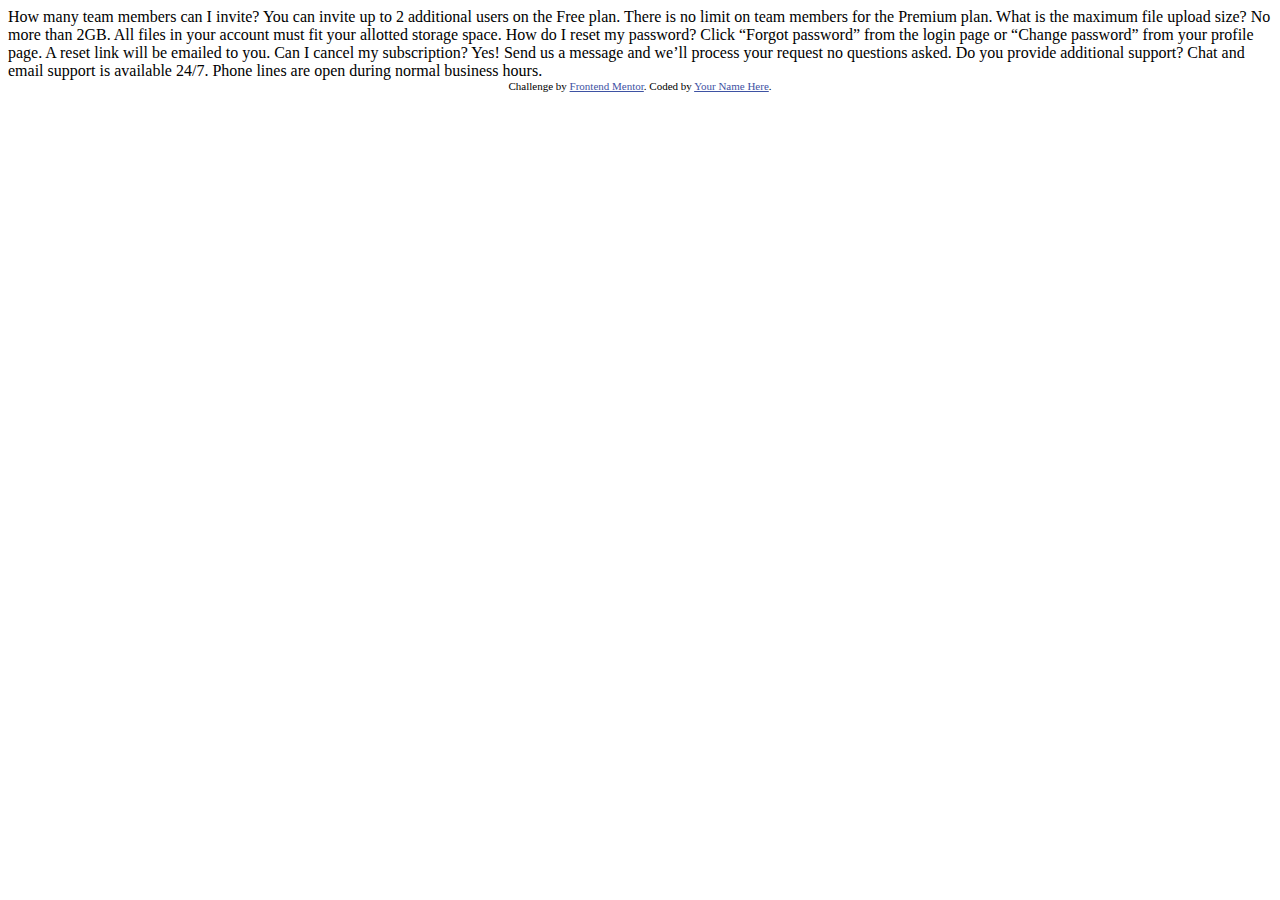
==== faqAccordianCard/index.html @ cd0fdad1 "Added new challenge, unsolved" ====
<!DOCTYPE html>
<html lang="en">
<head>
  <meta charset="UTF-8">
  <meta name="viewport" content="width=device-width, initial-scale=1.0"> <!-- displays site properly based on user's device -->

  <link rel="icon" type="image/png" sizes="32x32" href="./images/favicon-32x32.png">
  
  <title>Frontend Mentor | FAQ Accordion Card</title>

  <!-- Feel free to remove these styles or customise in your own stylesheet 👍 -->
  <style>
    .attribution { font-size: 11px; text-align: center; }
    .attribution a { color: hsl(228, 45%, 44%); }
  </style>
</head>
<body>
  How many team members can I invite?
  You can invite up to 2 additional users on the Free plan. There is no limit on 
  team members for the Premium plan.

  What is the maximum file upload size?
  No more than 2GB. All files in your account must fit your allotted storage space.

  How do I reset my password?
  Click “Forgot password” from the login page or “Change password” from your profile page.
  A reset link will be emailed to you.

  Can I cancel my subscription?
  Yes! Send us a message and we’ll process your request no questions asked.

  Do you provide additional support?
  Chat and email support is available 24/7. Phone lines are open during normal business hours.

  <div class="attribution">
    Challenge by <a href="https://www.frontendmentor.io?ref=challenge" target="_blank">Frontend Mentor</a>. 
    Coded by <a href="#">Your Name Here</a>.
  </div>
</body>
</html>
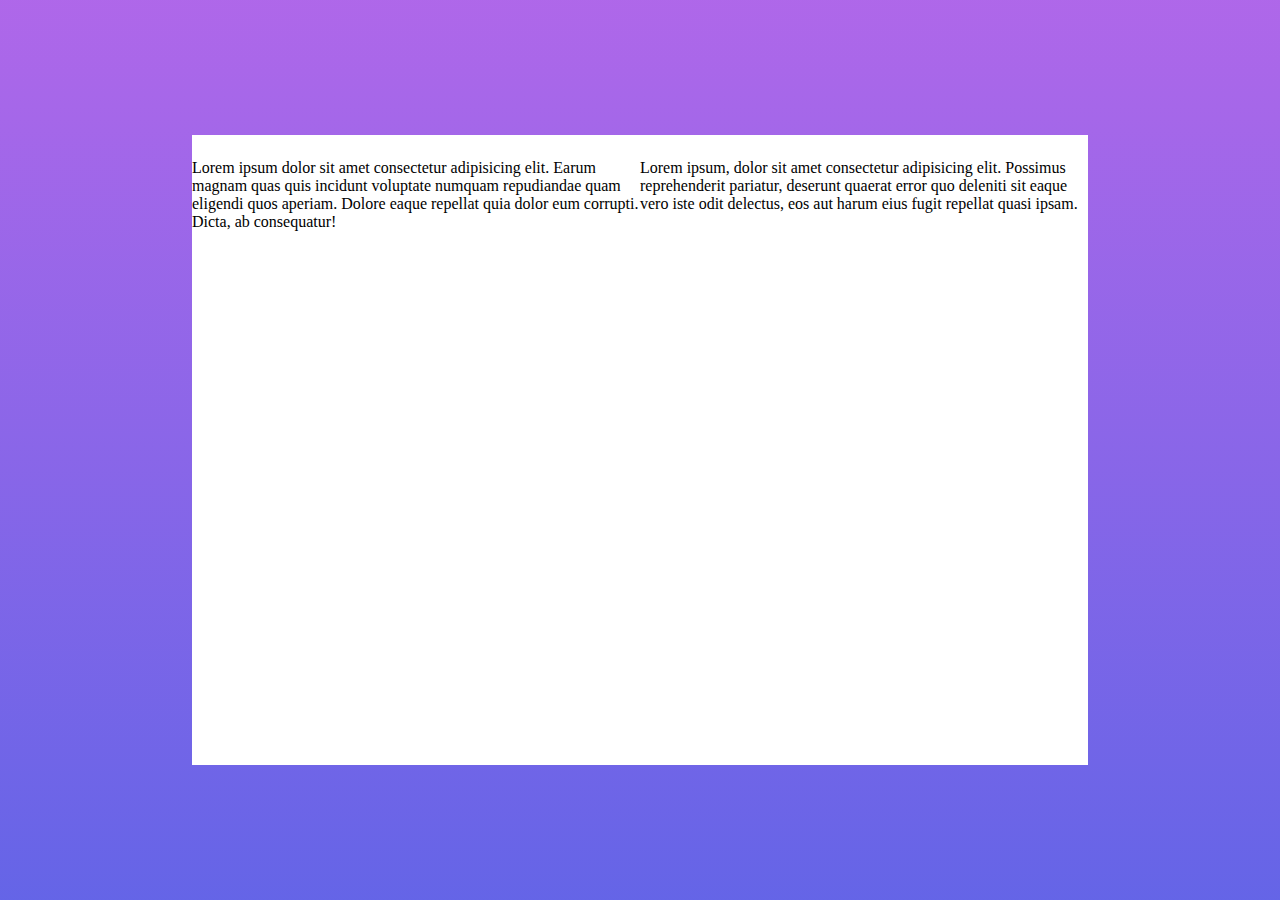
==== commit ce5bf9e4: "designed basic structure. added main container, outer gradient background, two inner divs with lorem" ====
--- a/faqAccordianCard/index.html
+++ b/faqAccordianCard/index.html
@@ -5,36 +5,16 @@
   <meta name="viewport" content="width=device-width, initial-scale=1.0"> <!-- displays site properly based on user's device -->
 
   <link rel="icon" type="image/png" sizes="32x32" href="./images/favicon-32x32.png">
-  
-  <title>Frontend Mentor | FAQ Accordion Card</title>
+  <link rel="stylesheet" type="text/css" href="./style.css"> 
+  <title>FAQ Accordion Card | Frontend Mentor </title>
 
   <!-- Feel free to remove these styles or customise in your own stylesheet 👍 -->
-  <style>
-    .attribution { font-size: 11px; text-align: center; }
-    .attribution a { color: hsl(228, 45%, 44%); }
-  </style>
+
 </head>
 <body>
-  How many team members can I invite?
-  You can invite up to 2 additional users on the Free plan. There is no limit on 
-  team members for the Premium plan.
-
-  What is the maximum file upload size?
-  No more than 2GB. All files in your account must fit your allotted storage space.
-
-  How do I reset my password?
-  Click “Forgot password” from the login page or “Change password” from your profile page.
-  A reset link will be emailed to you.
-
-  Can I cancel my subscription?
-  Yes! Send us a message and we’ll process your request no questions asked.
-
-  Do you provide additional support?
-  Chat and email support is available 24/7. Phone lines are open during normal business hours.
-
-  <div class="attribution">
-    Challenge by <a href="https://www.frontendmentor.io?ref=challenge" target="_blank">Frontend Mentor</a>. 
-    Coded by <a href="#">Your Name Here</a>.
+  <div class="container">
+    <div class="image-container">Lorem ipsum dolor sit amet consectetur adipisicing elit. Earum magnam quas quis incidunt voluptate numquam repudiandae quam eligendi quos aperiam. Dolore eaque repellat quia dolor eum corrupti. Dicta, ab consequatur!</div>
+    <div class="faqs">Lorem ipsum, dolor sit amet consectetur adipisicing elit. Possimus reprehenderit pariatur, deserunt quaerat error quo deleniti sit eaque vero iste odit delectus, eos aut harum eius fugit repellat quasi ipsam.</div>
   </div>
 </body>
 </html>--- a/faqAccordianCard/style.css
+++ b/faqAccordianCard/style.css
@@ -0,0 +1,32 @@
+* {
+    box-sizing: border-box;
+}
+:root {
+    --Cwidth:70vw;
+    --Cheight:70vh;
+}
+body {
+    margin: 0;
+    position: relative;
+    background-image: linear-gradient(to bottom, hsl(273, 75%, 66%),hsl(240, 73%, 65%));
+    background-attachment: fixed;
+
+}
+.container {
+    width: var(--Cwidth);
+    height: 70vh;
+    position: absolute;
+    --leftVal: calc((100vw - var(--Cwidth)) * 0.5);
+    --topVal: calc((100vh - var(--Cheight)) * 0.5);
+    /*it is very important to have space between +- in calc */
+    left:var(--leftVal);
+    top:var(--topVal);
+    background: white;
+}
+.container .image-container, .container .faqs{
+    height: 60vh;
+    width: 50%;
+    float: left;
+    margin-top:1.5rem;
+}
+
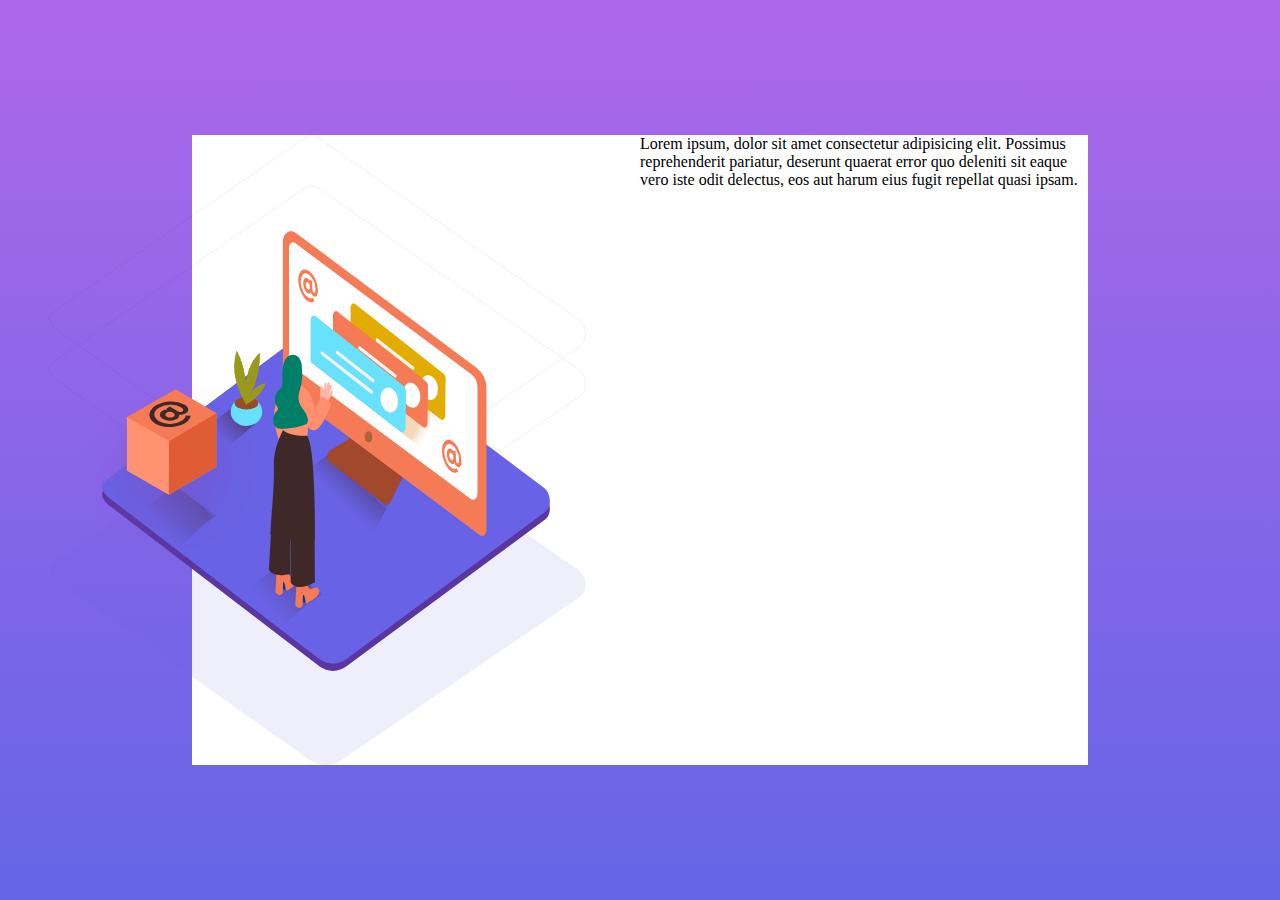
==== commit ed439f8c: "Image added to left div, imperfect position" ====
--- a/faqAccordianCard/index.html
+++ b/faqAccordianCard/index.html
@@ -13,7 +13,11 @@
 </head>
 <body>
   <div class="container">
-    <div class="image-container">Lorem ipsum dolor sit amet consectetur adipisicing elit. Earum magnam quas quis incidunt voluptate numquam repudiandae quam eligendi quos aperiam. Dolore eaque repellat quia dolor eum corrupti. Dicta, ab consequatur!</div>
+    <div class="image-container">
+      <img src="./images/illustration-box-desktop.svg" alt="illustration" id="illustration-box"></img>
+      <img src="./images/bg-pattern-desktop.svg" alt="bg-pattern" height="100%" width="60%" id="backPattern"></img>
+      <img src="./images/illustration-woman-online-desktop.svg" alt="womenOnline" id="womenOnline"  height="70%" width="50%"></img>
+    </div>
     <div class="faqs">Lorem ipsum, dolor sit amet consectetur adipisicing elit. Possimus reprehenderit pariatur, deserunt quaerat error quo deleniti sit eaque vero iste odit delectus, eos aut harum eius fugit repellat quasi ipsam.</div>
   </div>
 </body>
--- a/faqAccordianCard/style.css
+++ b/faqAccordianCard/style.css
@@ -10,7 +10,7 @@
     position: relative;
     background-image: linear-gradient(to bottom, hsl(273, 75%, 66%),hsl(240, 73%, 65%));
     background-attachment: fixed;
-
+    z-index:6;
 }
 .container {
     width: var(--Cwidth);
@@ -27,6 +27,28 @@
     height: 60vh;
     width: 50%;
     float: left;
-    margin-top:1.5rem;
+    /* margin-top:1.5rem; */
+}
+.container div{
+    /* border:solid 1px #f1a; */
+    background: none;
 }
 
+#illustration-box, #backPattern, #womenOnline {
+    position:absolute;
+    /* border:solid 1px #f1a; */
+}
+#backPattern{
+    left:-16%;
+}
+#womenOnline {
+    top:15%;
+    left:-10%;
+    z-index:2;
+}
+#illustration-box{
+    left:-13%;
+    top:40%;
+    z-index:3;
+}
+
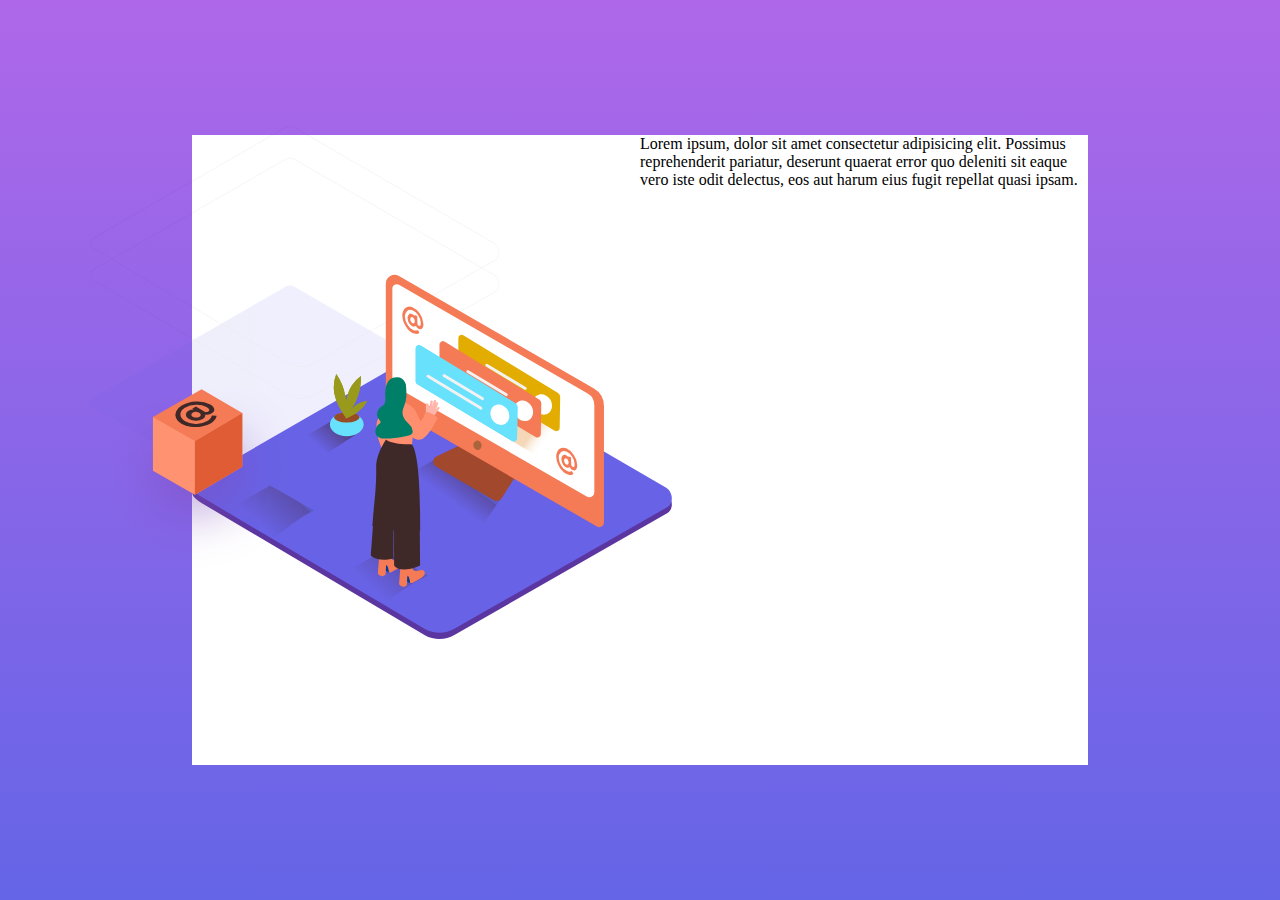
==== commit 92d44d4f: "worked for a long time on achieving image overlay, will abandon this workflow to try using flexbox, " ====
--- a/faqAccordianCard/index.html
+++ b/faqAccordianCard/index.html
@@ -15,8 +15,15 @@
   <div class="container">
     <div class="image-container">
       <img src="./images/illustration-box-desktop.svg" alt="illustration" id="illustration-box"></img>
-      <img src="./images/bg-pattern-desktop.svg" alt="bg-pattern" height="100%" width="60%" id="backPattern"></img>
-      <img src="./images/illustration-woman-online-desktop.svg" alt="womenOnline" id="womenOnline"  height="70%" width="50%"></img>
+      <div class="patternContainer">
+        <img src="./images/bg-pattern-desktop.svg" alt="bg-pattern" id="backPattern"></img>
+      </div>
+        
+      <div class="womenContainer">
+        <img src="./images/illustration-woman-online-desktop.svg" alt="womenOnline" id="womenOnline"  height="70%" width="50%"></img>
+      </div> 
+        
+        
     </div>
     <div class="faqs">Lorem ipsum, dolor sit amet consectetur adipisicing elit. Possimus reprehenderit pariatur, deserunt quaerat error quo deleniti sit eaque vero iste odit delectus, eos aut harum eius fugit repellat quasi ipsam.</div>
   </div>
--- a/faqAccordianCard/style.css
+++ b/faqAccordianCard/style.css
@@ -29,6 +29,9 @@
     float: left;
     /* margin-top:1.5rem; */
 }
+.container  .image-container{
+    overflow: hidden;
+}
 .container div{
     /* border:solid 1px #f1a; */
     background: none;
@@ -36,19 +39,36 @@
 
 #illustration-box, #backPattern, #womenOnline {
     position:absolute;
+    /* display: block; */
     /* border:solid 1px #f1a; */
 }
 #backPattern{
-    left:-16%;
+    /* left:-16%; */
+    display: inline-block;
+    object-fit:contain;
+    width:16vw;
+    height: 30vh;
+    transform: scale(2);
+    object-position: -0% 0%;
+    top:20%;
 }
 #womenOnline {
-    top:15%;
-    left:-10%;
+    display: inline-block;
+    width: 30em;
+    top:16%;
+    /* left:-10%; */
     z-index:2;
+    /* overflow: scroll; */
+    object-fit:contain;
+    object-position: -75%;
 }
 #illustration-box{
-    left:-13%;
+    left:-10%;
     top:40%;
     z-index:3;
 }
-
+.womenContainer, .patternContainer {
+    position: absolute;
+    height: 100%;
+    width: 100%;
+}
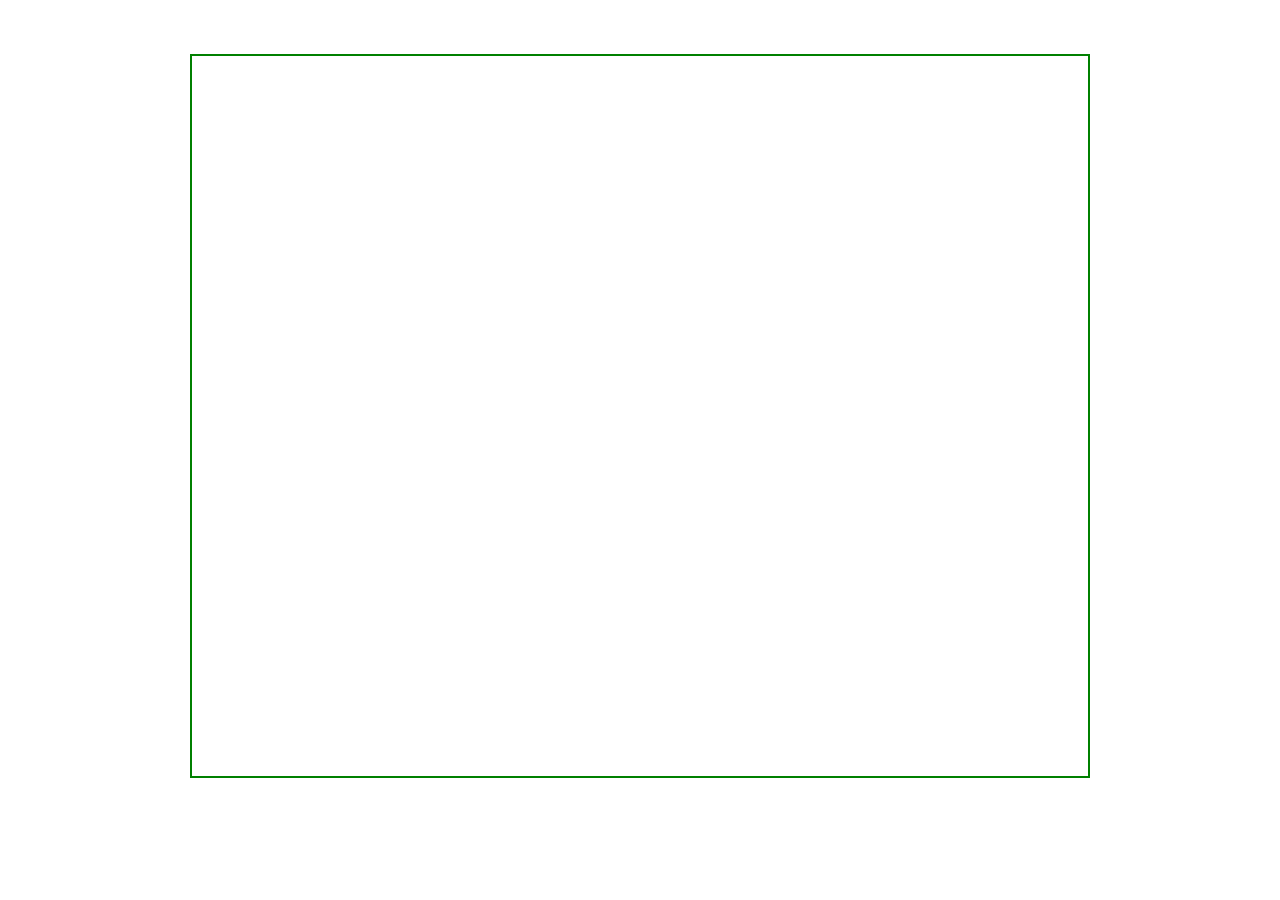
==== commit 748ab402: "temporary code" ====
--- a/faqAccordianCard/index.html
+++ b/faqAccordianCard/index.html
@@ -8,24 +8,20 @@
   <link rel="stylesheet" type="text/css" href="./style.css"> 
   <title>FAQ Accordion Card | Frontend Mentor </title>
 
-  <!-- Feel free to remove these styles or customise in your own stylesheet 👍 -->
-
 </head>
 <body>
-  <div class="container">
-    <div class="image-container">
-      <img src="./images/illustration-box-desktop.svg" alt="illustration" id="illustration-box"></img>
-      <div class="patternContainer">
-        <img src="./images/bg-pattern-desktop.svg" alt="bg-pattern" id="backPattern"></img>
+  <main>
+    <!--
+      Contains an outer wrapper div with two inner divs for the content
+    -->
+    <div class="container">
+      <div>
+
       </div>
-        
-      <div class="womenContainer">
-        <img src="./images/illustration-woman-online-desktop.svg" alt="womenOnline" id="womenOnline"  height="70%" width="50%"></img>
-      </div> 
-        
-        
+      <div>
+
+      </div>
     </div>
-    <div class="faqs">Lorem ipsum, dolor sit amet consectetur adipisicing elit. Possimus reprehenderit pariatur, deserunt quaerat error quo deleniti sit eaque vero iste odit delectus, eos aut harum eius fugit repellat quasi ipsam.</div>
-  </div>
+  </main>
 </body>
 </html>--- a/faqAccordianCard/style.css
+++ b/faqAccordianCard/style.css
@@ -1,74 +1,12 @@
-* {
-    box-sizing: border-box;
-}
-:root {
-    --Cwidth:70vw;
-    --Cheight:70vh;
-}
 body {
     margin: 0;
-    position: relative;
-    background-image: linear-gradient(to bottom, hsl(273, 75%, 66%),hsl(240, 73%, 65%));
-    background-attachment: fixed;
-    z-index:6;
+    width: 100%;
+    background-color: linear-gradient( hsl(273, 75%, 66%), hsl(240, 73%, 65%));
 }
 .container {
-    width: var(--Cwidth);
-    height: 70vh;
-    position: absolute;
-    --leftVal: calc((100vw - var(--Cwidth)) * 0.5);
-    --topVal: calc((100vh - var(--Cheight)) * 0.5);
-    /*it is very important to have space between +- in calc */
-    left:var(--leftVal);
-    top:var(--topVal);
-    background: white;
-}
-.container .image-container, .container .faqs{
-    height: 60vh;
-    width: 50%;
-    float: left;
-    /* margin-top:1.5rem; */
-}
-.container  .image-container{
-    overflow: hidden;
-}
-.container div{
-    /* border:solid 1px #f1a; */
-    background: none;
-}
-
-#illustration-box, #backPattern, #womenOnline {
-    position:absolute;
-    /* display: block; */
-    /* border:solid 1px #f1a; */
-}
-#backPattern{
-    /* left:-16%; */
-    display: inline-block;
-    object-fit:contain;
-    width:16vw;
-    height: 30vh;
-    transform: scale(2);
-    object-position: -0% 0%;
-    top:20%;
-}
-#womenOnline {
-    display: inline-block;
-    width: 30em;
-    top:16%;
-    /* left:-10%; */
-    z-index:2;
-    /* overflow: scroll; */
-    object-fit:contain;
-    object-position: -75%;
-}
-#illustration-box{
-    left:-10%;
-    top:40%;
-    z-index:3;
-}
-.womenContainer, .patternContainer {
-    position: absolute;
-    height: 100%;
-    width: 100%;
-}
+    width:70%;
+    height: 80vh;
+    outline: green solid 2px; 
+    margin: 3.5em auto;
+    
+}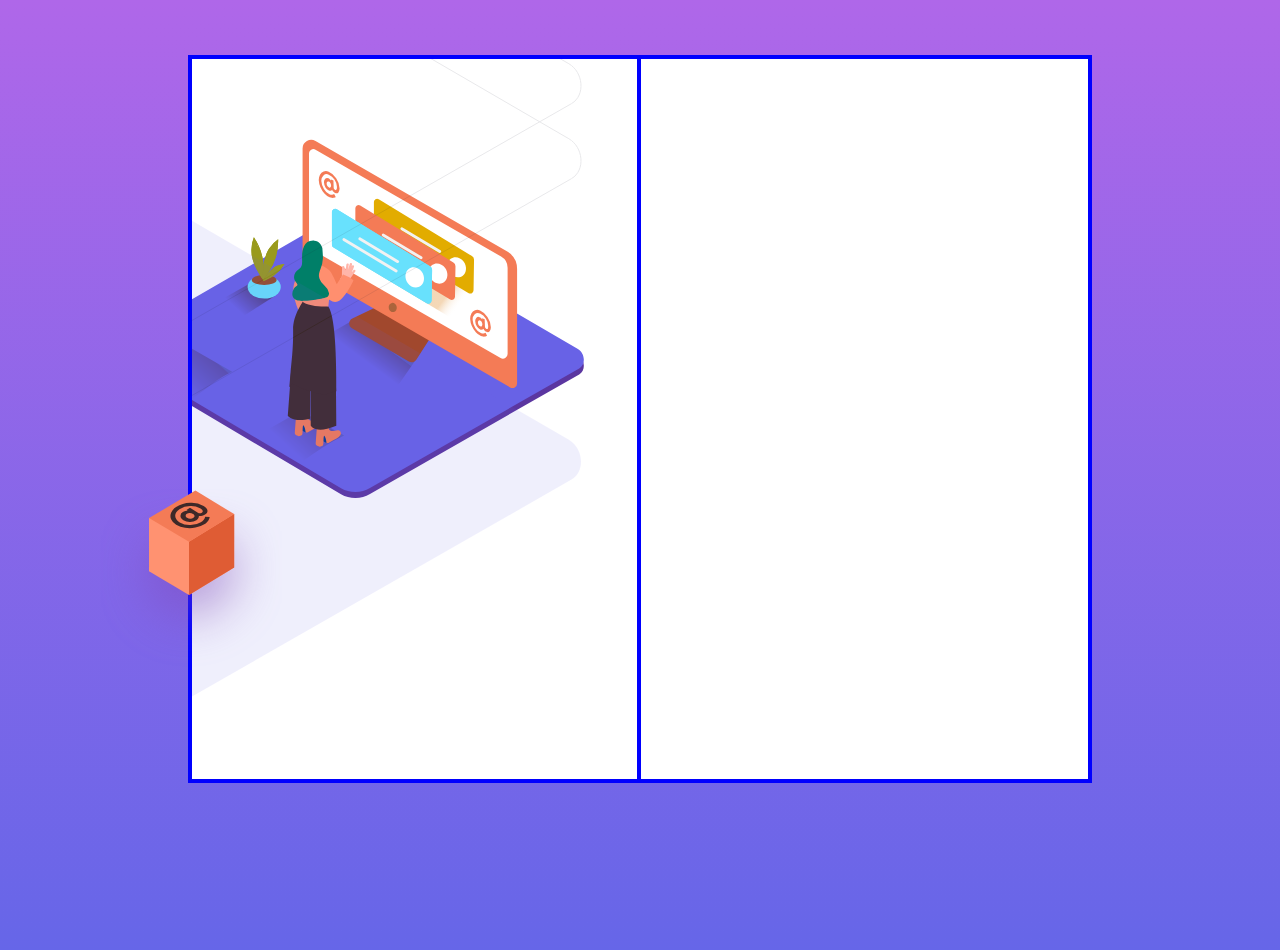
==== commit 15589cc7: "fixed left div (static), have to make responsive" ====
--- a/faqAccordianCard/index.html
+++ b/faqAccordianCard/index.html
@@ -15,8 +15,10 @@
       Contains an outer wrapper div with two inner divs for the content
     -->
     <div class="container">
-      <div>
-
+      <div class="leftCont">
+        <div class="AtTheRate">
+          <img src="./images/illustration-box-desktop.svg" width="140px" height="140px" alt="AtTheRateBox">
+        </div>
       </div>
       <div>
 
--- a/faqAccordianCard/style.css
+++ b/faqAccordianCard/style.css
@@ -1,12 +1,47 @@
+* {
+    font-size: 16px;
+}
 body {
     margin: 0;
     width: 100%;
-    background-color: linear-gradient( hsl(273, 75%, 66%), hsl(240, 73%, 65%));
+    min-height:99vh ;
+    /* background-color: linear-gradient( 180deg,#af67e9, #6666e8); */
+    background:linear-gradient(to bottom,#af67e9, #6666e8);
 }
 .container {
     width:70%;
     height: 80vh;
     outline: green solid 2px; 
-    margin: 3.5em auto;
-    
+    margin: 3.7em auto; 
+    display: flex;
+    justify-content: space-between;
+    background-color: aliceblue;
+}
+.container > div{
+    width: 49.9%;
+    height: 100%;
+    outline: blue solid 4px; 
+    background-color: white;
+    position: relative;
+    left: 0;
+    top: 0;
+}
+/* .container :nth-child(odd){ */
+.leftCont {
+    /* background-color: aqua; */
+    background:url("./images/bg-pattern-desktop.svg"), url("./images/illustration-woman-online-desktop.svg") ;
+    background-clip: border-box, border-box;
+    background-size: 50 40em, 10em 10em;
+    background-position: -36em -17em,-5em 5em;
+    background-repeat: no-repeat,no-repeat;
+}
+.AtTheRate {
+    width: 150px;
+    height: 150px;
+    transform: scale(1.3);
+    padding: 0;
+    position: absolute;
+    bottom: 7.4em;
+    left: -4.3em;
+    background-image: none;
 }